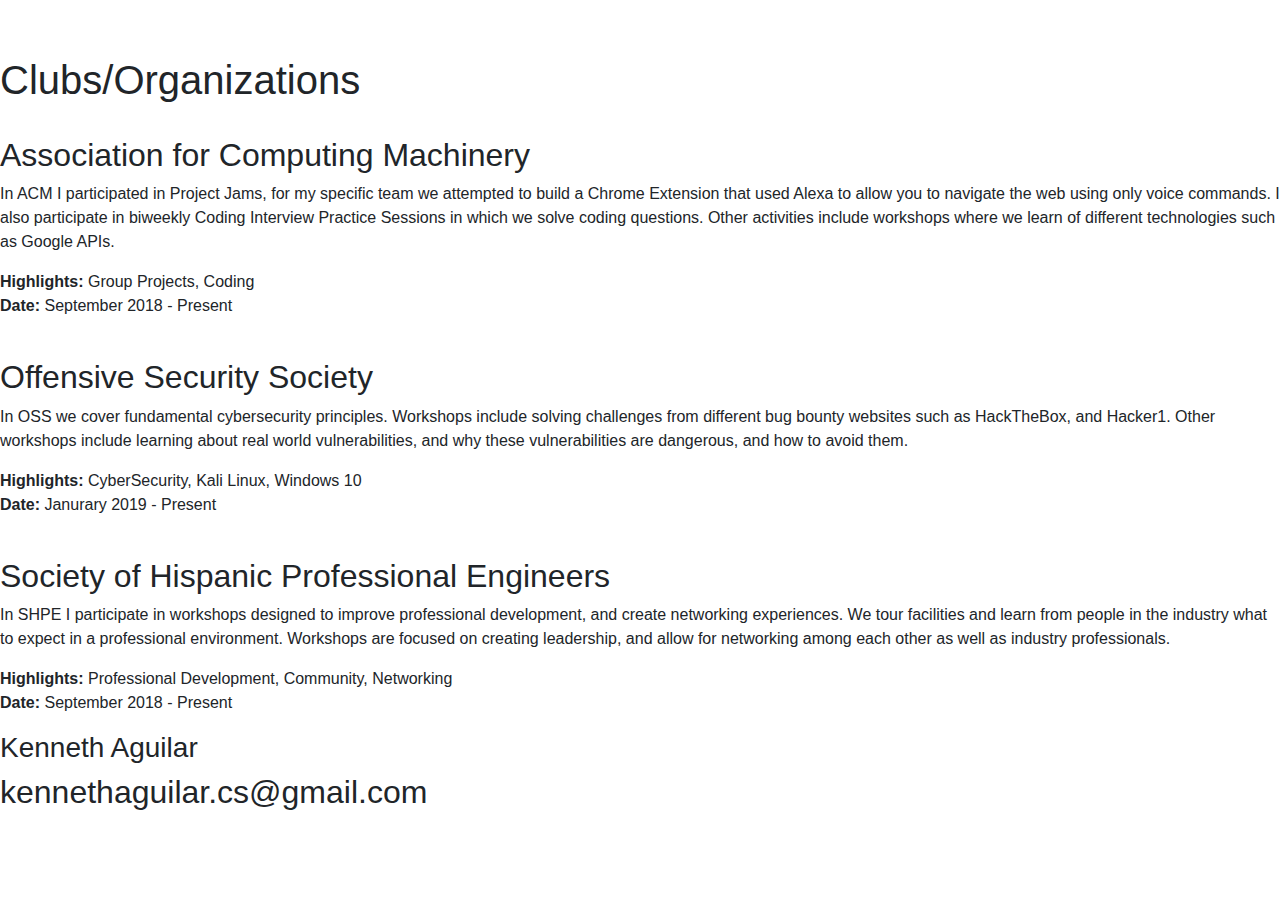
==== clubs.html @ d5adf1f7 "Add files via upload" ====
<!DOCTYPE html>
<html lang="en" dir="ltr">

<head>
  <meta charset="utf-8">
  <title></title>

  <link rel="stylesheet" href="https://maxcdn.bootstrapcdn.com/bootstrap/4.0.0/css/bootstrap.min.css" integrity="sha384-Gn5384xqQ1aoWXA+058RXPxPg6fy4IWvTNh0E263XmFcJlSAwiGgFAW/dAiS6JXm" crossorigin="anonymous">
  <link rel="stylesheet" href="css/clubsstyles.css">
  <link rel="stylesheet" href="https://use.fontawesome.com/releases/v5.7.2/css/all.css" integrity="sha384-fnmOCqbTlWIlj8LyTjo7mOUStjsKC4pOpQbqyi7RrhN7udi9RwhKkMHpvLbHG9Sr" crossorigin="anonymous">

  <link href="https://fonts.googleapis.com/css?family=Heebo:900|Mukta:800" rel="stylesheet">


  <script src="https://code.jquery.com/jquery-3.2.1.slim.min.js" integrity="sha384-KJ3o2DKtIkvYIK3UENzmM7KCkRr/rE9/Qpg6aAZGJwFDMVNA/GpGFF93hXpG5KkN" crossorigin="anonymous"></script>
  <script src="https://cdnjs.cloudflare.com/ajax/libs/popper.js/1.12.9/umd/popper.min.js" integrity="sha384-ApNbgh9B+Y1QKtv3Rn7W3mgPxhU9K/ScQsAP7hUibX39j7fakFPskvXusvfa0b4Q" crossorigin="anonymous"></script>
  <script src="https://maxcdn.bootstrapcdn.com/bootstrap/4.0.0/js/bootstrap.min.js" integrity="sha384-JZR6Spejh4U02d8jOt6vLEHfe/JQGiRRSQQxSfFWpi1MquVdAyjUar5+76PVCmYl" crossorigin="anonymous"></script>
</head>

<body>


  <section class="top-container">

    <div class="container-fluid">

      <!-- Nav Bar -->
      <!-- <img src="images/SANFRAN-ken.jpg" class ="profile-img" alt="profile"> -->

      <nav class="navbar navbar-expand-lg navbar-dark">
        <a class="navbar-brand" href="">Kenneth Aguilar</a>
        <button class="navbar-toggler" type="button" data-toggle="collapse" data-target="#navbarTogglerDemo02">
          <span class="navbar-toggler-icon"></span>
        </button>
        <div class="collapse navbar-collapse" id="navbarTogglerDemo02">
          <ul class="navbar-nav ml-auto">
            <li class="nav-item">
              <a class="nav-link" href="index.html">Home</a>
            </li>
            <li class="nav-item">
              <a class="nav-link" href="work.html">Experience</a>
            </li>
            <li class="nav-item">
              <a class="nav-link" href="projects.html">Projects</a>
            </li>
            <li class="nav-item">
              <a class="nav-link" href="clubs.html">Clubs/Organizations</a>
            </li>
            <li class="nav-item">
              <a class="nav-link" href="contact.html">Contact</a>
            </li>
          </ul>
        </div>
      </nav>

    </div>
    <div class="profile-information">
      <h1 class="h1-main">Clubs/Organizations</h1>

    </div>
  </section>

<section class = "middle-container">

  <div class="work-exp">
    <div class="work-exp-row1">
      <img class="club1" src="css\images\acm.png" alt="">
      <h2 class="h2-work">Association for Computing Machinery</h2>
      <p class ="desc">In ACM I participated in Project Jams, for my specific team we attempted to build a Chrome Extension that used Alexa to allow you to navigate the web using only voice commands. I also participate in biweekly Coding Interview Practice Sessions in which we solve coding questions. Other activities include workshops where we learn of different technologies such as Google APIs.
</p>
<p class ="Highlights"><b>Highlights:</b> Group Projects, Coding <br /> <b>Date:</b> September 2018 - Present</p>
    </div>
    <div class="work-exp-row2">
      <img class="club2" src="css/images/oss.jpg" alt="">
      <h2 class="h2-work h2-projectRAISE">Offensive Security Society</h2>
      <p class= "desc p-projectRAISE">In OSS we cover fundamental cybersecurity principles. Workshops include solving challenges from different bug bounty websites such as HackTheBox, and Hacker1. Other workshops include learning about real world vulnerabilities, and why these vulnerabilities are dangerous, and how to avoid them.
</p>
<p class= "desc p-projectRAISE"><b>Highlights:</b> CyberSecurity, Kali Linux, Windows 10 <br /> <b>Date:</b> Janurary 2019 - Present</p>
    </div>
    <div class="work-exp-row3">
      <img class="club3" src="css/images/shpe.png" alt="">
      <h2 class="h2-work h2-Buena-park">Society of Hispanic Professional Engineers</h2>
      <p class= "desc p-buenapark">In SHPE I participate in workshops designed to improve professional development, and create networking experiences. We tour facilities and learn from people in the industry what to expect in a professional environment. Workshops are focused on creating leadership, and allow for networking among each other as well as industry professionals. </p>
<p class ="Highlights-2"><b>Highlights:</b> Professional Development, Community, Networking <br /> <b>Date:</b> September 2018 - Present</p>
    </div>
</section>












<section class="bottom-container">
  <h3 class="footer-h3">Kenneth Aguilar</h3>
  <h2 class = "footer-email">kennethaguilar.cs@gmail.com</h2>

  <div class="col-lg-12 links">
    <a class="btn linkedin" href="https://www.linkedin.com/in/kenneth-aguilar/"><i class="fab fa-2x fa-linkedin icon-bot"></i></a>
    <a class="btn github" href="https://github.com/K-ennethA"><i class="fab fa-2x fa-github-square icon-bot"></i></a>


  </div </div> </section>


</body>

</html>
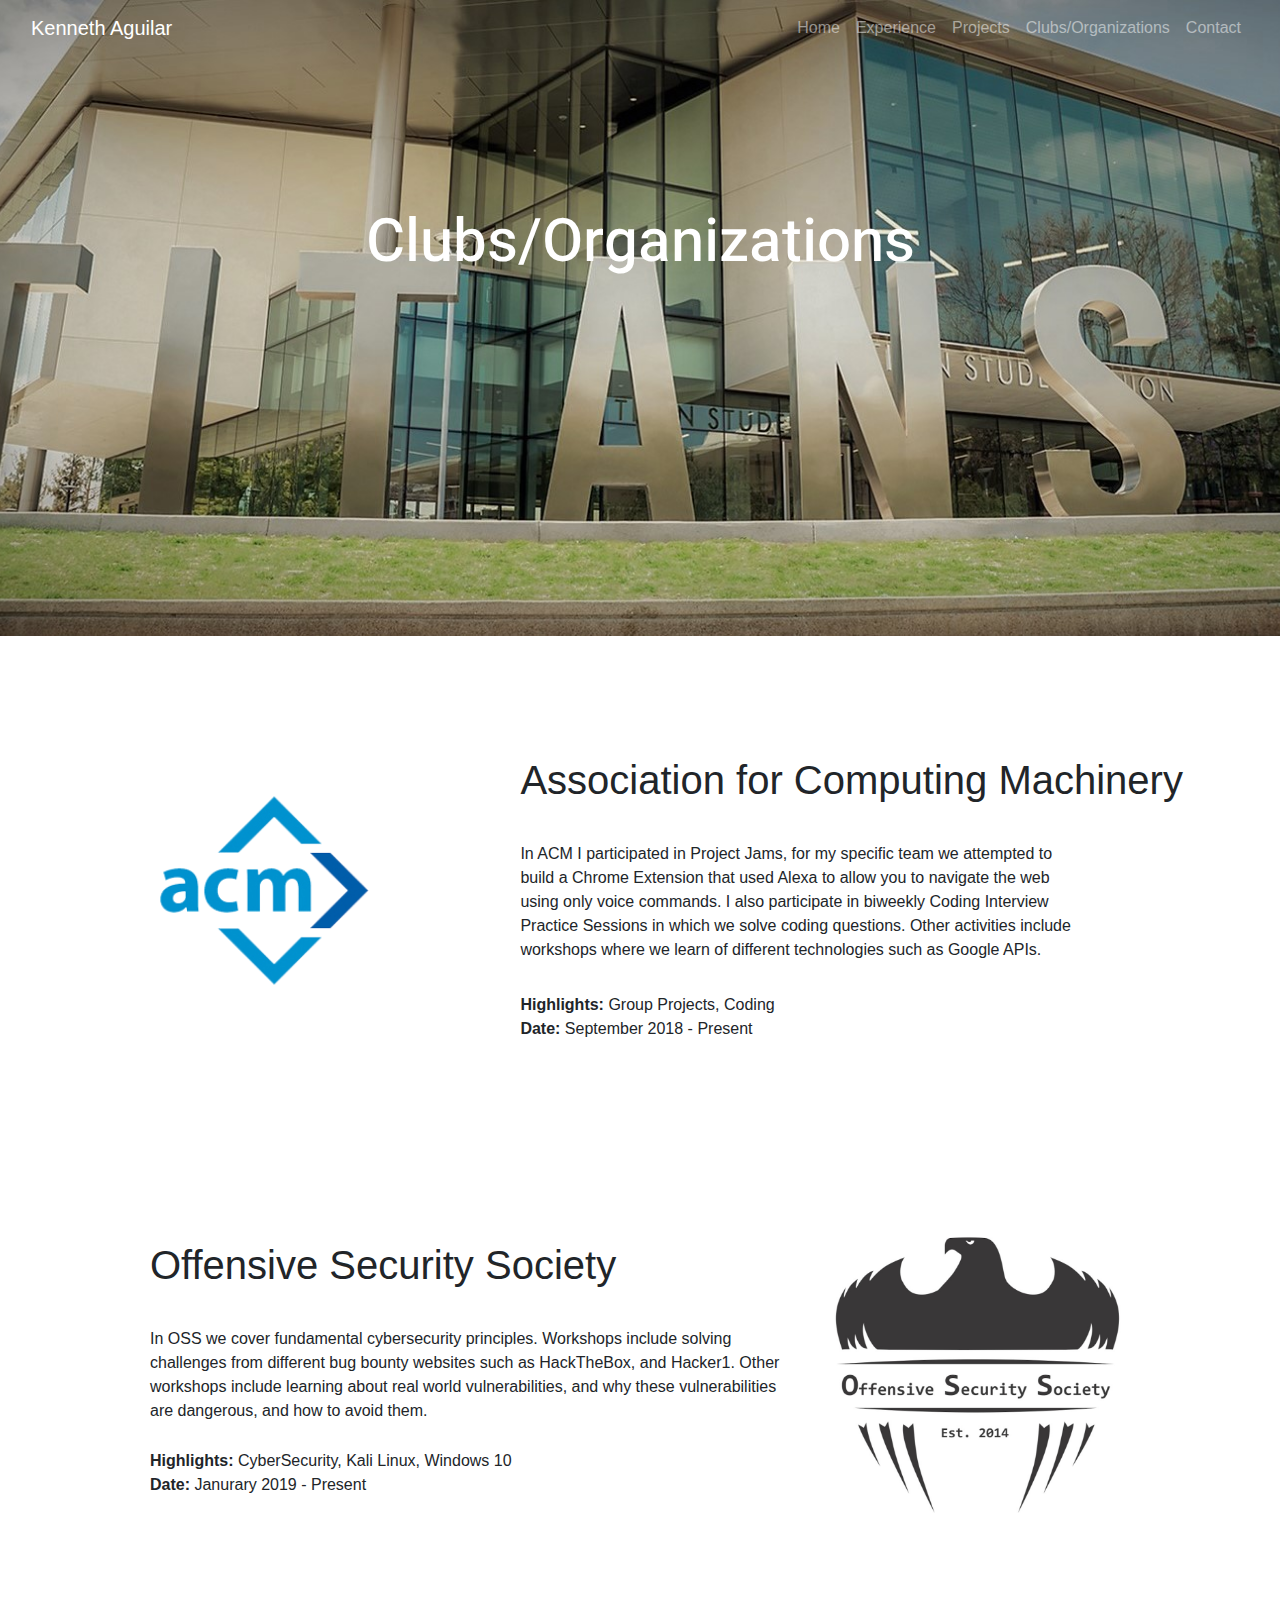
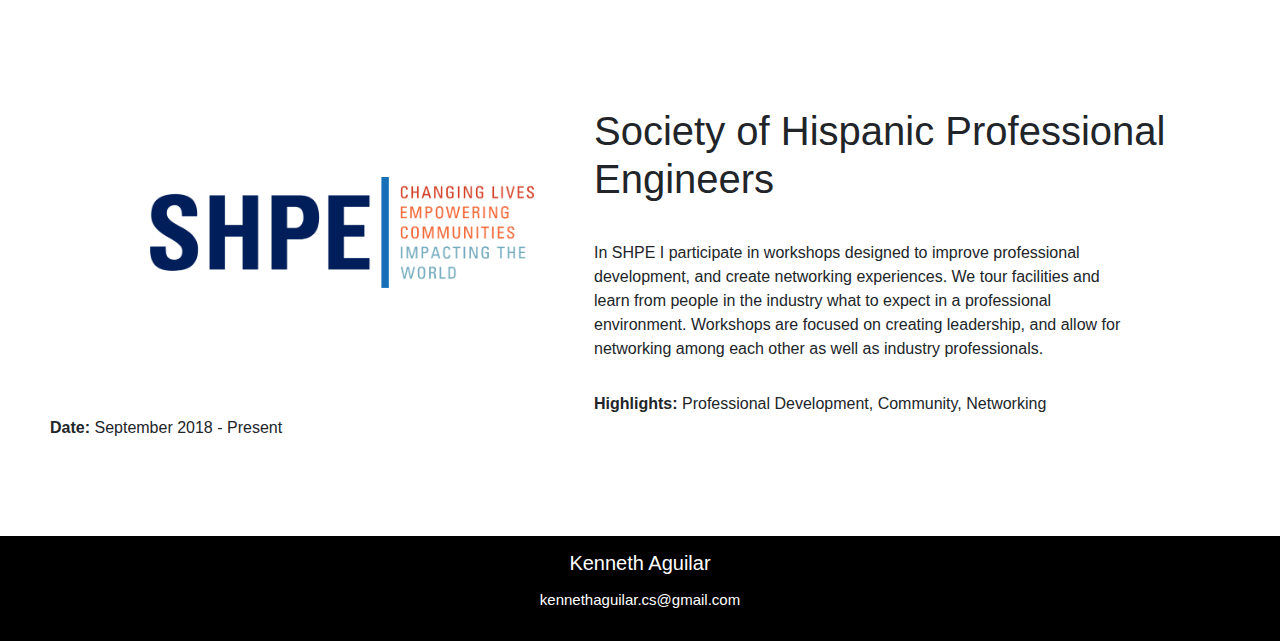
==== commit 7902a33b: "Add files via upload" ====
--- a/clubs.html
+++ b/clubs.html
@@ -28,7 +28,7 @@
       <!-- <img src="images/SANFRAN-ken.jpg" class ="profile-img" alt="profile"> -->
 
       <nav class="navbar navbar-expand-lg navbar-dark">
-        <a class="navbar-brand" href="">Kenneth Aguilar</a>
+        <a class="navbar-brand" href="index.html">Kenneth Aguilar</a>
         <button class="navbar-toggler" type="button" data-toggle="collapse" data-target="#navbarTogglerDemo02">
           <span class="navbar-toggler-icon"></span>
         </button>
--- a/css/clubsstyles.css
+++ b/css/clubsstyles.css
@@ -0,0 +1,128 @@
+.top-container {
+  background-image: url('images/csuf.jpg');
+  height: 100%;
+  max-width: 100%;
+  overflow-x: hidden;
+  background-position: top;
+  background-repeat: no-repeat;
+  background-size: cover;
+}
+.profile-information {
+  text-align: center;
+  color: white;
+  padding-top: 150px;
+  padding-bottom: 350px;
+  font-family: 'Heebo', sans-serif;
+
+}
+.h1-main{
+  font-size: 60px;
+}
+.middle-container{
+  text-align: left;
+}
+.h2-work{
+padding-top: 120px;
+padding-bottom: 30px;
+font-size: 40px;
+
+}
+.Highlights{
+  padding-top: 15px;
+  margin-left: 50px;
+
+}
+.Highlights-2{
+  padding-top: 15px;
+  padding-bottom: 80px;
+  margin-left: 50px;
+
+}
+.desc{
+  width: 80%;
+  margin-left: 50px;
+}
+.club1{
+  width: 18%;
+  border: none;
+  border-radius: 100%;
+  float: left;
+  margin-right: 140px;
+  margin-top: 150px;
+  margin-left: 150px;
+  padding-bottom: 80px
+}
+
+
+.h2-projectRAISE{
+  margin-left: 150px;
+  margin-top: 80px;
+}
+.p-projectRAISE{
+  margin-left: 150px;
+  width: 50%;
+  padding-bottom: 10px;
+}
+.club2 {
+  width:  24%;
+  border: none;
+  float: right;
+  margin-right: 150px ;
+  margin-top: 100px;
+
+}
+
+.h2-Buena-park{
+  margin-top: 80px;
+  padding-bottom: 30px;
+  font-size: 40px;
+}
+
+.p-buenapark{
+  width: 85%;
+  margin-left: 50px;
+}
+
+.club3{
+  width: 30%;
+  border: none;
+  float: left;
+  margin-right: 60px;
+  margin-top: 190px;
+  margin-left: 150px;
+  margin-bottom: 120px;
+}
+
+
+
+
+
+
+
+
+
+
+
+
+
+.bottom-container{
+
+  background-color: black;
+  text-align: center;
+
+}
+.footer-h3{
+  padding-top: 15px;
+
+  color: white;
+  font-size: 20px;
+}
+.footer-email{
+  color: white;
+  font-size: 15px;
+  padding-top: 8px;
+}
+.icon-bot{
+  color: white;
+  padding: 10px 0px 10px;
+}
